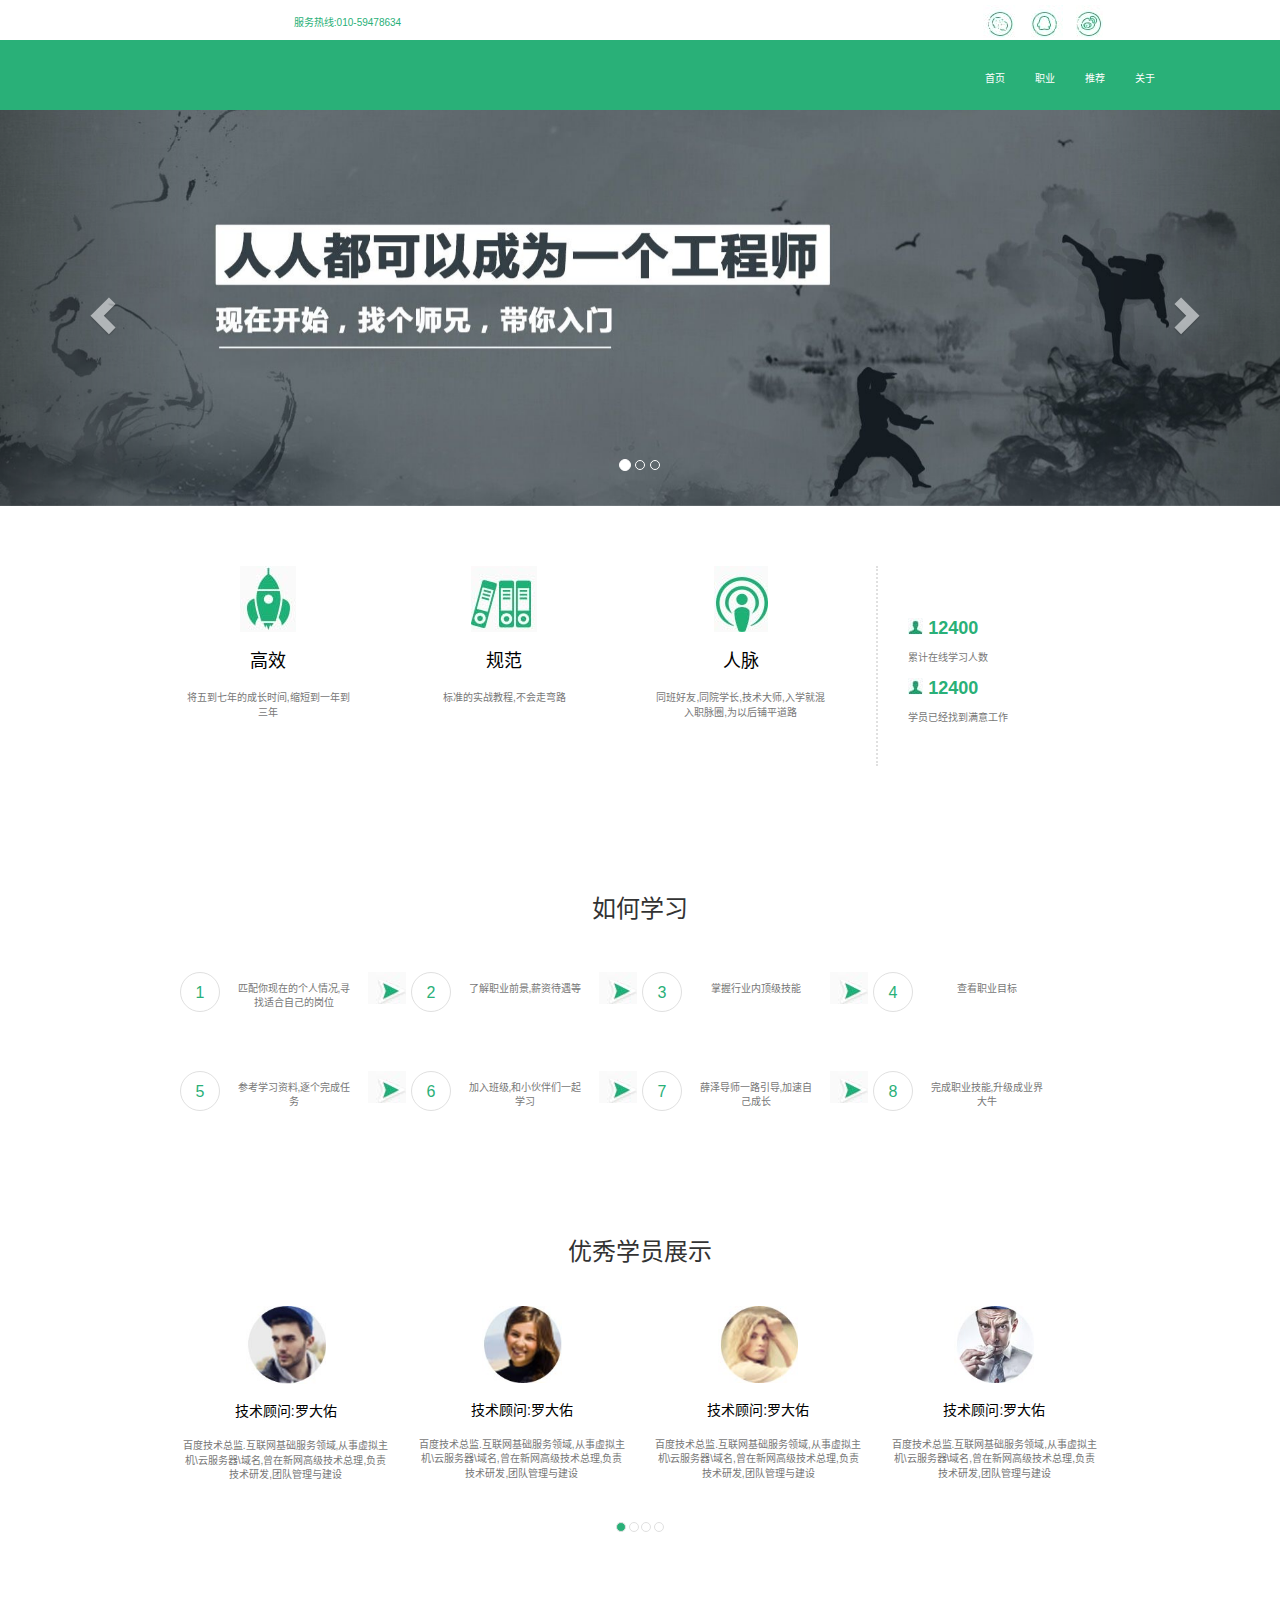
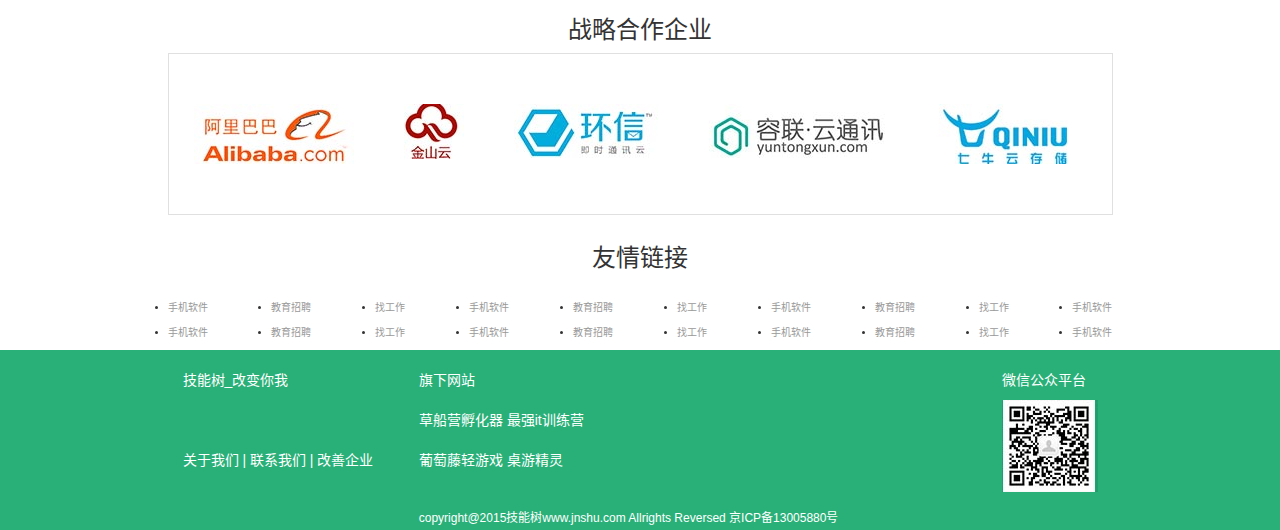
==== task8/index.html @ 66340bac "new file:   task8/bootstrap/css/bootstrap-theme.css 	new file:   task8/bootstrap/css/bootstrap-theme" ====
<!DOCTYPE html>
<html lang="zh-CN">
  <head>
    <meta charset="utf-8">
    <meta http-equiv="X-UA-Compatible" content="IE=edge">
    <meta name="viewport" content="width=device-width, initial-scale=1">
    <title>首页</title>
    <link href="bootstrap/css/bootstrap.min.css" rel="stylesheet">
    <link rel="stylesheet" href="css/index.css">
    <link rel="shortcut icon" type="image/x-icon" href="imgs/favicon.ico">
  </head>
  <body>
    <!-- 头部 -->
    <header id ="it_header">
      <!-- 上部分 -->
      <div class="top-bar hidden-sm hidden-xs text-center">
        <div class="container">
          <div class="row">
              <div class="top-bar-1 col-md-6">
                <span>服务热线:010-59478634</span>
              </div>
              <div class="top-bar-2 col-md-5">
                <a href=""><img src="imgs/it_02.jpg" alt=""></a>
                <a href=""><img src="imgs/it_04.jpg" alt=""></a>
                <a href=""><img src="imgs/it_06.jpg" alt=""></a>
              </div>
          </div>
        </div>  
      </div>
           <!-- 下部分 -->
<nav class="navbar navbar-default navbar-static-top it_navbar">
  <div class="container">
    <div class="navbar-header">
      <button type="button" class="navbar-toggle collapsed " data-toggle="collapse" data-target="#it-nav" aria-expanded="false">
        <span class="sr-only"></span>
        <span class="icon-bar"></span>
        <span class="icon-bar"></span>
        <span class="icon-bar"></span>
      </button>
    </div>

    <div class="collapse navbar-collapse" id="it-nav">
      <ul class="nav navbar-nav navbar-right">
        <li><a href="#">首页 <span class="sr-only">(current)</span></a></li>
        <li><a href="task8-3.html">职业</a></li>
        <li><a href="task8-2.html">推荐</a></li>
        <li><a href="#">关于</a></li>
      </ul>
    </div>
  </div>
</nav>
    </header>
    <!-- 头部 -->

    <!-- 轮播图 -->
    <section id ="it_carousel" class="carousel slide" data-ride="carousel">

       <!-- 指示器 -->
       <ol class="carousel-indicators">
          <li data-target="#it_carousel" data-slide-to="0" class="active"></li>
          <li data-target="#it_carousel" data-slide-to="1"></li>
          <li data-target="#it_carousel" data-slide-to="2"></li>
        </ol>

        <!-- 轮播图内容-->
        <div class="carousel-inner" role="listbox">
          <div class="item active">
            <img src="imgs/bgc1.jpg" alt="...">
          </div>
          <div class="item">
            <img src="imgs/bgc1.jpg" alt="...">
          </div>
          <div class="item">
            <img src="imgs/bgc1.jpg" alt="...">
          </div>
        </div>

        <!-- 左右控制器-->
        <a class="left carousel-control" href="#it_carousel" role="button" data-slide="prev">
          <span class="glyphicon glyphicon-chevron-left" aria-hidden="true"></span>
          <span class="sr-only">Previous</span>
        </a>
        <a class="right carousel-control" href="#it_carousel" role="button" data-slide="next">
          <span class="glyphicon glyphicon-chevron-right" aria-hidden="true"></span>
          <span class="sr-only">Next</span>
        </a>
    </section>
    <!-- 轮播图 -->

    <!-- 优势 -->
    <section id="it_advantage">
        <div class="container">
          <div class="row">
            <div class="col-md-10 col-md-offset-1 ">
                <div class="col-md-3 ad-row">
                  <a href=""><img src="imgs/it_14.jpg" alt=""></a>
                  <h4 class="title">高效</h4>
                  <p class="text-muted">将五到七年的成长时间,缩短到一年到三年</p>
                </div>
                <div class="col-md-3 ad-row">
                   <a href=""><img src="imgs/it_16.jpg" alt=""></a>
                  <h4 class="title">规范</h4>
                  <p class="text-muted">标准的实战教程,不会走弯路</p>
                </div>
                <div class="col-md-3 ad-row">
                   <a href=""><img src="imgs/it_18.jpg" alt=""></a>
                  <h4 class="title">人脉</h4>
                  <p class="text-muted">同班好友,同院学长,技术大师,入学就混入职脉圈,为以后铺平道路</p >
                </div>
                <div class="col-md-3 last">
                   <p class="num"><img src="imgs/pep.jpg" alt="">  <strong>12400</strong></p>
                   <p class="text-muted">累计在线学习人数</p>
                  <p class="num"><img src="imgs/pep.jpg" alt="">  <strong>12400</strong></p>
                  <p class="text-muted">学员已经找到满意工作</p>
                </div>
                
            </div>
          </div>
        </div>
    </section>
    <!-- 优势 -->

    <!-- 如何学习 -->
    <section id ="it_how">
      <div class="container">
        <div class="row">
          <div class="col-md-10 col-md-offset-1">
            <h3 >如何学习</h3>
            <ul class="row">
              <li class="step">1</li>
              <li class="text-muted step-con">匹配你现在的个人情况,寻找适合自己的岗位</li>
              <li><img src="imgs/it_24.jpg" alt=""></li>
              <li class="step">2</li>
              <li class="text-muted step-con">了解职业前景,薪资待遇等</li>
              <li><img src="imgs/it_24.jpg" alt=""></li>
              <li class="step">3</li>
              <li class="text-muted step-con">掌握行业内顶级技能</li> 
              <li><img src="imgs/it_24.jpg" alt=""></li>
              <li class="step">4</li>
              <li class="text-muted step-con">查看职业目标</li> 
            </ul>
            <ul class="row">
              <li class="step">5</li>
              <li class="text-muted step-con">参考学习资料,逐个完成任务</li>
              <li><img src="imgs/it_24.jpg" alt=""></li>
              <li class="step">6</li>
              <li class="text-muted step-con">加入班级,和小伙伴们一起学习</li>
              <li><img src="imgs/it_24.jpg" alt=""></li>
              <li class="step">7</li>
              <li class="text-muted step-con">薛泽导师一路引导,加速自己成长</li> 
              <li><img src="imgs/it_24.jpg" alt=""></li>
              <li class="step">8</li>
              <li class="text-muted step-con">完成职业技能,升级成业界大牛</li> 
            </ul>
          </div>
        </div>
      </div>
    </section>
    <!-- 如何学习 -->

      <!-- 优秀学员 -->
    <section id="it_smart">
      <div class="container">
        <div class="row">
          <div class="col-md-10 col-md-offset-1">
            <h3 >优秀学员展示</h3>
            <div class="col-md-3 smart">
              <img src="imgs/p4.jpg" alt="" width=80>
              <h5 class="title">技术顾问:罗大佑</h5>
              <p class="text-muted">百度技术总监.互联网基础服务领域,从事虚拟主机\云服务器\域名,曾在新网高级技术总理,负责技术研发,团队管理与建设</p>
            </div>
            <div class="col-md-3 smart">
              <img src="imgs/p1.jpg" alt="" width=80>
              <h5 class="title">技术顾问:罗大佑</h5>
              <p class="text-muted">百度技术总监.互联网基础服务领域,从事虚拟主机\云服务器\域名,曾在新网高级技术总理,负责技术研发,团队管理与建设</p>
            </div>
            <div class="col-md-3 smart">
              <img src="imgs/p2.jpg" alt="" width=80>
              <h5 class="title">技术顾问:罗大佑</h5>
              <p class="text-muted">百度技术总监.互联网基础服务领域,从事虚拟主机\云服务器\域名,曾在新网高级技术总理,负责技术研发,团队管理与建设</p>
            </div>
            <div class="col-md-3 smart">
              <img src="imgs/p3.jpg" alt="" width=80>
              <h5 class="title">技术顾问:罗大佑</h5>
              <p class="text-muted">百度技术总监.互联网基础服务领域,从事虚拟主机\云服务器\域名,曾在新网高级技术总理,负责技术研发,团队管理与建设</p>
            </div>

            <div class="row">
              <div class="col-xs-12 ">
                <div class="dot active"></div>
                <div class="dot"></div>
                <div class="dot"></div>
                <div class="dot"></div>
              </div>
            </div>

          </div>
        </div>
      </div>
    </section>
    <!-- 优秀学员 -->

      <!-- 合作企业 -->
    <section id ="it_enterprise">
      <div class="container">
        <div class="row">
          <div class="col-md-10 col-md-offset-1">
            <h3 >战略合作企业</h3>
            <ul class="clearfix">
              <li><img src="imgs/c2.jpg" alt=""></li>
              <li><img src="imgs/c3.jpg" alt=""></li>
              <li><img src="imgs/c4.jpg" alt=""></li>
              <li><img src="imgs/c5.jpg" alt=""></li>
              <li><img src="imgs/c1.jpg" alt=""></li>
            </ul>
          </div>
        </div>
      </div>

    </section>
    <!-- 合作企业 -->

      <!-- 链接 -->
    <section id ="it_link">
      <div class="container">
        <div class="row">
          <div class="col-md-10 col-md-offset-1">
            <h3 >友情链接</h3>
            <ul>
              <li><a href="#">手机软件</a></li>
              <li><a href="#">教育招聘</a></li>
              <li><a href="#">找工作</a></li>
              <li><a href="#">手机软件</a></li>
              <li><a href="#">教育招聘</a></li>
              <li><a href="#">找工作</a></li>
              <li><a href="#">手机软件</a></li>
              <li><a href="#">教育招聘</a></li>
              <li><a href="#">找工作</a></li>
              <li><a href="#">手机软件</a></li>
            </ul>
            <ul>
              <li><a href="#">手机软件</a></li>
              <li><a href="#">教育招聘</a></li>
              <li><a href="#">找工作</a></li>
              <li><a href="#">手机软件</a></li>
              <li><a href="#">教育招聘</a></li>
              <li><a href="#">找工作</a></li>
              <li><a href="#">手机软件</a></li>
              <li><a href="#">教育招聘</a></li>
              <li><a href="#">找工作</a></li>
              <li><a href="#">手机软件</a></li>
            </ul>
          </div>
        </div>
      </div>
    </section>
    <!-- 链接 -->

    <!-- 底部 -->
    <footer id="it_footer">
        <div class="container">
          <div class="row">
              <div class="col-md-10 col-md-offset-1">
                <div class="col-md-3 foot-left">
                  <div>
                    <p>技能树_改变你我</p>
                    <p>关于我们 | 联系我们 | 改善企业</p>
                  </div>  
                </div>
                <div class="col-md-6  foot-middle ">
                  <p>旗下网站</p>
                  <p>草船营孵化器  最强it训练营</p>
                  <p>葡萄藤轻游戏  桌游精灵</p>

              <div class="bottom-p">copyright@2015技能树www.jnshu.com Allrights Reversed 京ICP备13005880号</div>  
                </div>
                <div class="col-md-3 foot-right">
                  <div class="pull-right">
                       <p>微信公众平台</p>
                       <img src="imgs/wechat.jpg" alt=""></div>
                </div>
              </div>
          </div>

        </div>
     
    </footer>
    <!-- 底部 -->

    <script src="bootstrap/jquery/jquery.min.js"></script>
    <script src="bootstrap/js/bootstrap.min.js"></script>
  </body>
</html>
---- task8/css/index.css ----
body{
	font-size: 10px;
	background-color: #fff;
	font-family: Arial, "Times New Roman", "Microsoft YaHei", SimSun, SimHei;
	
}
*{
	margin: 0;
	padding:0;
	list-style: none;
	text-decoration: none;
}

/**************头部***************/
#it_header{

}
#it_header .top-bar{
	color:#29b078;
	height: 35px;
	padding-top: 5px;
	line-height: 35px;
	position: relative;
}
#it_header .top-bar a{
	margin-right: 10px;
}
#it_header .top-bar .top-bar-2{
	text-align: right;
}
.it_navbar{
	top:5px;
	background-color: #29b078;
	padding-right:25%;
	height: 70px;
	margin-bottom: 0;
	border: none;
}
.it_navbar .navbar-header .navbar-toggle{
	margin-right: -30%;
	margin-top: 18px;
}
#it_header  #it-nav  li a{
	color: #fff;
	height: 60px;
	line-height: 30px;
}
#it_header  #it-nav  .navbar-nav  li.active a,
#it_header  #it-nav .navbar-nav  li a:hover{
	background-color:transparent;
	border-bottom:2px solid #fff;
}
/**************头部***************/

/**************轮播图***************/
#it_carousel {
	position: relative;
}
#it_carousel .carousel-inner img{
	display: inline-block;
}
#it_carousel .glyphicon{
	font-size: 40px;
}
/**************轮播图***************/

/*************优势***************/
#it_advantage{
	margin-top: 60px;

} 

#it_advantage .ad-row{
	text-align: center;
	padding-right: 50px;
}
 .title{
	color: #000;
	margin: 20px 0;
}
#it_advantage  .num{
	color:#29b078;
	font-size: 18px;
}
#it_advantage .last{
	height: 200px;
	border-left:2px dotted #e0e0e0;
	padding:50px 0 0 30px;

}

/*************优势***************/

/*************如何学习***************/
#it_how{
	margin-top:60px;
	text-align: center;
}
#it_how .step{
	width: 40px;
	height: 40px;
	border-radius: 20px;
	background-color: #fff;
	border: 1px solid #e0e0e0;
	font-size: 16px;
	color: #29b078;
	line-height: 40px;
	text-align: center;
}
#it_how .row{
	margin:50px 0;
}
#it_how .row li{
	float: left;
	margin-right: 5px;
}
#it_how .row .step-con{
	padding:10px;
	width:15%;

}
/*************如何学习***************/

/*************优秀学员展示***************/
#it_smart {
	text-align: center;
}
#it_smart .smart{
	margin: 30px 0;
}
#it_smart .dot{
	display: inline-block;
	width: 10px;
	height: 10px;
	background: #fff;
	border-radius: 50%;
	border: 1px solid #e0e0e0;
}
#it_smart .dot:hover,#it_smart .active{
	background-color: #29b078;
}

/*************优秀学员展示***************/

/*************合作企业***************/
#it_enterprise{
	margin-top: 60px;
	text-align: center;
}
/*.clear::after{
	content: "";
	display: block;
	clear:both;
}*/
#it_enterprise ul{
	border: 1px solid #e0e0e0;
}
#it_enterprise li{
	float:left;
	margin:50px 25px;
}

/*************合作企业***************/

/*************友情链接***************/
#it_link {
	text-align: center;
}
#it_link  h3 {
	margin-bottom: 30px;
}
#it_link ul{
	display: flex;
	justify-content:space-between;
}
#it_link li{
	list-style: disc;
}
#it_link li a{
		color:#999;
}

/*************友情链接***************/

/*************底部***************/
#it_footer{
	width:100%;
	height: 180px;
	background-color: #29b078;
}
#it_footer .foot-left,.foot-middle,.foot-right{
	padding-top:20px;
}
#it_footer .foot-left p{
	padding-bottom:50px;
}
#it_footer .foot-middle p{
	padding-bottom:10px;
}
#it_footer p{
	color: #fff;
	font-size: 14px;
}
#it_footer .bottom-p{
	font-size: 12px;
	color: #fff;
	padding-top:20px;
}
/*************底部***************/
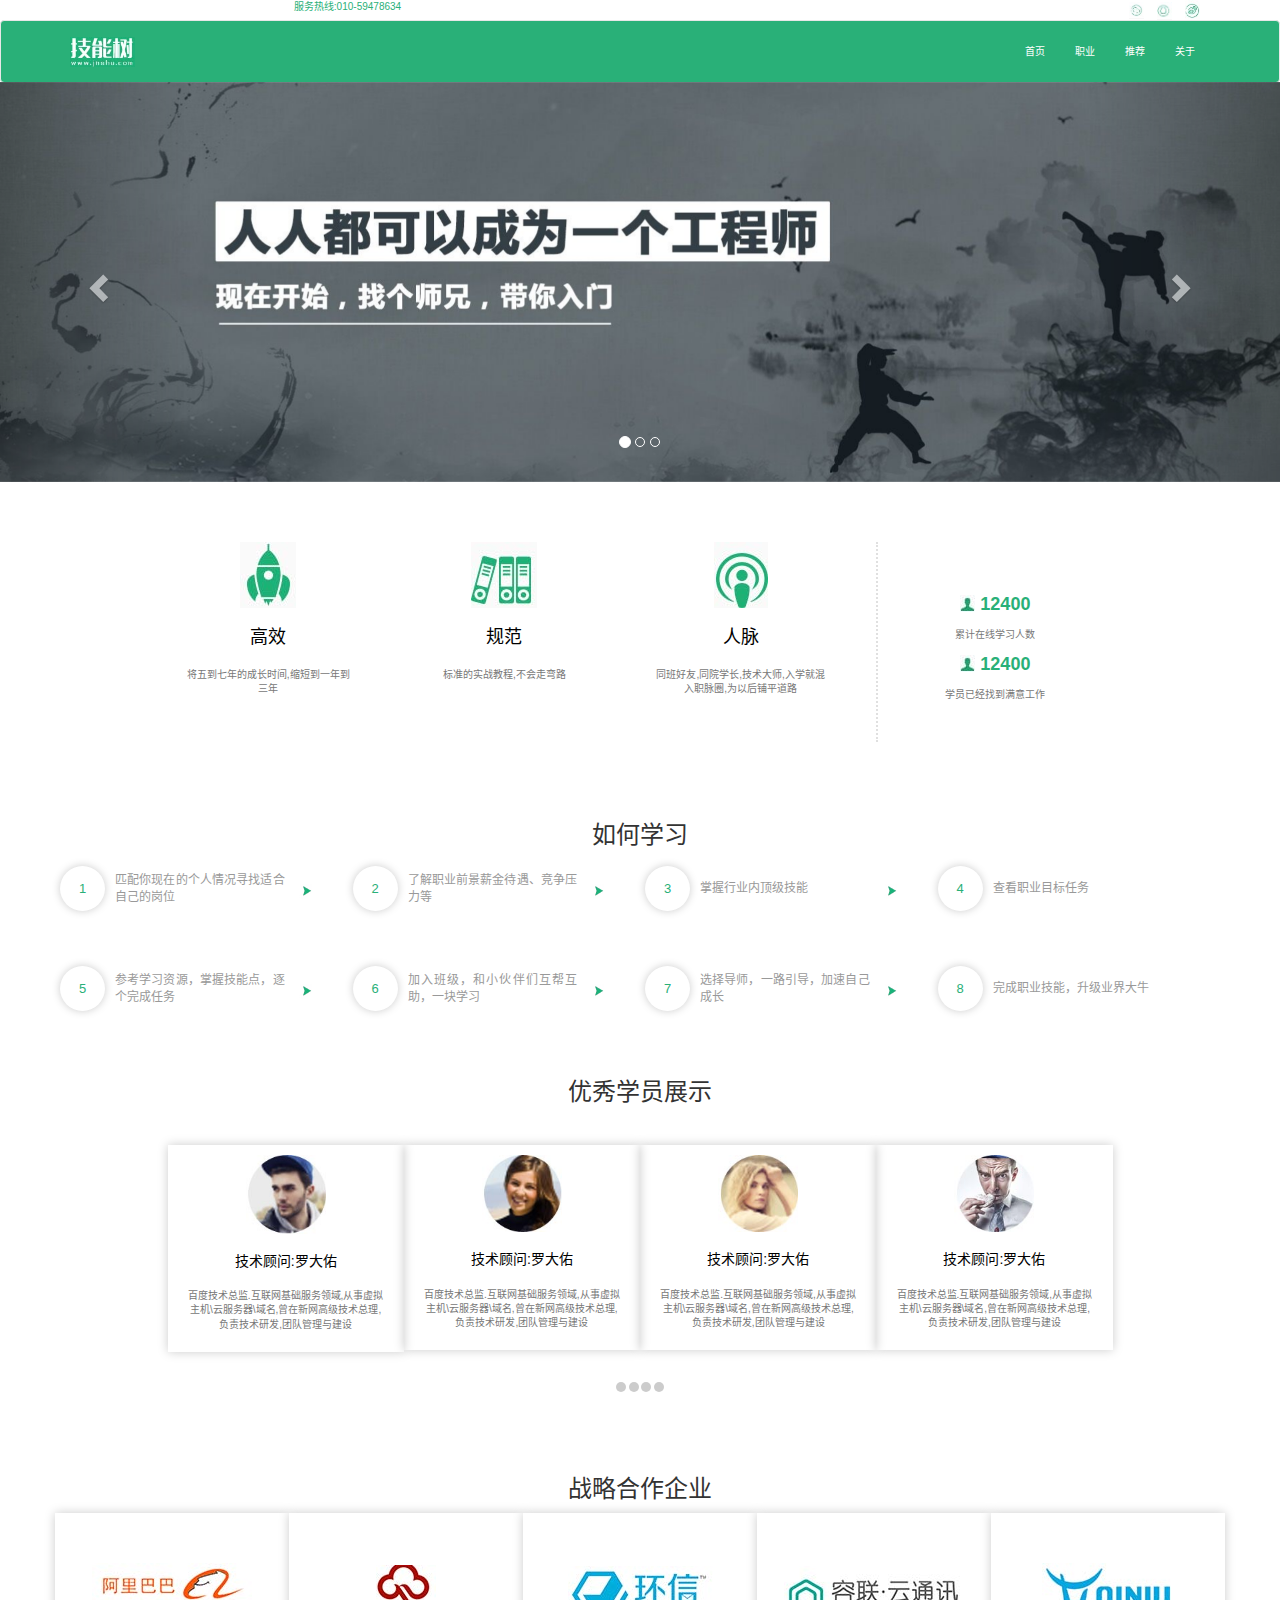
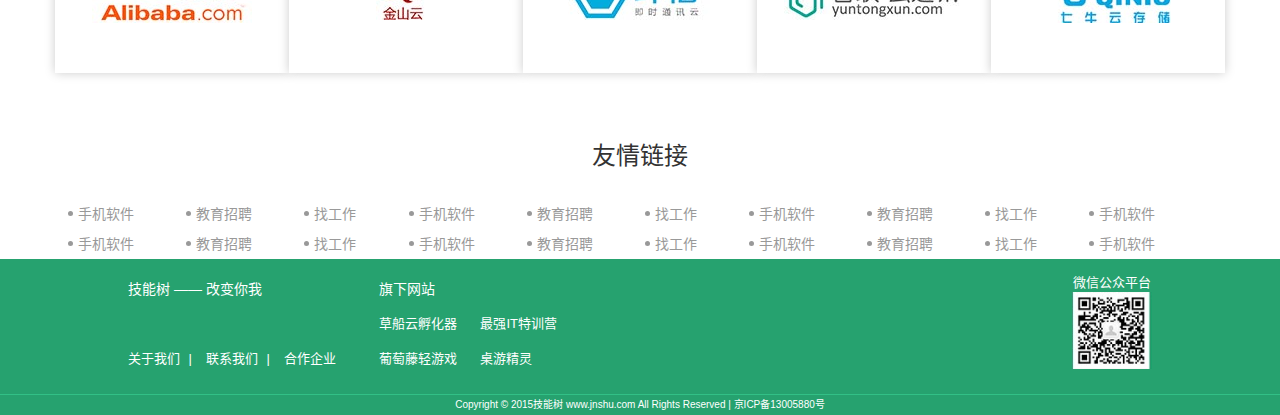
==== commit ca8009fe: "modified:   task8/css/index.css 	modified:   task8/css/task8-2.css 	modified:   task8/css/task8-3.cs" ====
--- a/task8/index.html
+++ b/task8/index.html
@@ -1,293 +1,315 @@
 <!DOCTYPE html>
 <html lang="zh-CN">
-  <head>
-    <meta charset="utf-8">
-    <meta http-equiv="X-UA-Compatible" content="IE=edge">
-    <meta name="viewport" content="width=device-width, initial-scale=1">
-    <title>首页</title>
-    <link href="bootstrap/css/bootstrap.min.css" rel="stylesheet">
-    <link rel="stylesheet" href="css/index.css">
-    <link rel="shortcut icon" type="image/x-icon" href="imgs/favicon.ico">
-  </head>
-  <body>
-    <!-- 头部 -->
-    <header id ="it_header">
-      <!-- 上部分 -->
-      <div class="top-bar hidden-sm hidden-xs text-center">
-        <div class="container">
-          <div class="row">
-              <div class="top-bar-1 col-md-6">
-                <span>服务热线:010-59478634</span>
-              </div>
-              <div class="top-bar-2 col-md-5">
-                <a href=""><img src="imgs/it_02.jpg" alt=""></a>
-                <a href=""><img src="imgs/it_04.jpg" alt=""></a>
-                <a href=""><img src="imgs/it_06.jpg" alt=""></a>
-              </div>
-          </div>
-        </div>  
-      </div>
-           <!-- 下部分 -->
-<nav class="navbar navbar-default navbar-static-top it_navbar">
-  <div class="container">
-    <div class="navbar-header">
-      <button type="button" class="navbar-toggle collapsed " data-toggle="collapse" data-target="#it-nav" aria-expanded="false">
-        <span class="sr-only"></span>
-        <span class="icon-bar"></span>
-        <span class="icon-bar"></span>
-        <span class="icon-bar"></span>
-      </button>
-    </div>
-
-    <div class="collapse navbar-collapse" id="it-nav">
-      <ul class="nav navbar-nav navbar-right">
-        <li><a href="#">首页 <span class="sr-only">(current)</span></a></li>
-        <li><a href="task8-3.html">职业</a></li>
-        <li><a href="task8-2.html">推荐</a></li>
-        <li><a href="#">关于</a></li>
-      </ul>
-    </div>
-  </div>
-</nav>
-    </header>
-    <!-- 头部 -->
-
-    <!-- 轮播图 -->
-    <section id ="it_carousel" class="carousel slide" data-ride="carousel">
-
-       <!-- 指示器 -->
-       <ol class="carousel-indicators">
-          <li data-target="#it_carousel" data-slide-to="0" class="active"></li>
-          <li data-target="#it_carousel" data-slide-to="1"></li>
-          <li data-target="#it_carousel" data-slide-to="2"></li>
-        </ol>
-
-        <!-- 轮播图内容-->
-        <div class="carousel-inner" role="listbox">
-          <div class="item active">
-            <img src="imgs/bgc1.jpg" alt="...">
-          </div>
-          <div class="item">
-            <img src="imgs/bgc1.jpg" alt="...">
-          </div>
-          <div class="item">
-            <img src="imgs/bgc1.jpg" alt="...">
-          </div>
-        </div>
-
-        <!-- 左右控制器-->
-        <a class="left carousel-control" href="#it_carousel" role="button" data-slide="prev">
-          <span class="glyphicon glyphicon-chevron-left" aria-hidden="true"></span>
-          <span class="sr-only">Previous</span>
-        </a>
-        <a class="right carousel-control" href="#it_carousel" role="button" data-slide="next">
-          <span class="glyphicon glyphicon-chevron-right" aria-hidden="true"></span>
-          <span class="sr-only">Next</span>
-        </a>
-    </section>
-    <!-- 轮播图 -->
-
-    <!-- 优势 -->
-    <section id="it_advantage">
-        <div class="container">
-          <div class="row">
-            <div class="col-md-10 col-md-offset-1 ">
-                <div class="col-md-3 ad-row">
-                  <a href=""><img src="imgs/it_14.jpg" alt=""></a>
-                  <h4 class="title">高效</h4>
-                  <p class="text-muted">将五到七年的成长时间,缩短到一年到三年</p>
-                </div>
-                <div class="col-md-3 ad-row">
-                   <a href=""><img src="imgs/it_16.jpg" alt=""></a>
-                  <h4 class="title">规范</h4>
-                  <p class="text-muted">标准的实战教程,不会走弯路</p>
-                </div>
-                <div class="col-md-3 ad-row">
-                   <a href=""><img src="imgs/it_18.jpg" alt=""></a>
-                  <h4 class="title">人脉</h4>
-                  <p class="text-muted">同班好友,同院学长,技术大师,入学就混入职脉圈,为以后铺平道路</p >
-                </div>
-                <div class="col-md-3 last">
-                   <p class="num"><img src="imgs/pep.jpg" alt="">  <strong>12400</strong></p>
-                   <p class="text-muted">累计在线学习人数</p>
-                  <p class="num"><img src="imgs/pep.jpg" alt="">  <strong>12400</strong></p>
-                  <p class="text-muted">学员已经找到满意工作</p>
-                </div>
-                
-            </div>
-          </div>
-        </div>
-    </section>
-    <!-- 优势 -->
-
-    <!-- 如何学习 -->
-    <section id ="it_how">
+<head>
+  <meta charset="utf-8">
+  <meta http-equiv="X-UA-Compatible" content="IE=edge">
+  <meta name="viewport" content="width=device-width, initial-scale=1">
+  <title>首页</title>
+  <link href="bootstrap/css/bootstrap.min.css" rel="stylesheet">
+  <link rel="stylesheet" href="css/index.css">
+  <link rel="shortcut icon" type="image/x-icon" href="imgs/favicon.ico">
+</head>
+<body>
+  <!-- 头部 -->
+  <header id ="it_header">
+    <!-- 上部分 -->
+    <div class="top-bar hidden-xs text-center">
       <div class="container">
         <div class="row">
-          <div class="col-md-10 col-md-offset-1">
-            <h3 >如何学习</h3>
-            <ul class="row">
-              <li class="step">1</li>
-              <li class="text-muted step-con">匹配你现在的个人情况,寻找适合自己的岗位</li>
-              <li><img src="imgs/it_24.jpg" alt=""></li>
-              <li class="step">2</li>
-              <li class="text-muted step-con">了解职业前景,薪资待遇等</li>
-              <li><img src="imgs/it_24.jpg" alt=""></li>
-              <li class="step">3</li>
-              <li class="text-muted step-con">掌握行业内顶级技能</li> 
-              <li><img src="imgs/it_24.jpg" alt=""></li>
-              <li class="step">4</li>
-              <li class="text-muted step-con">查看职业目标</li> 
-            </ul>
-            <ul class="row">
-              <li class="step">5</li>
-              <li class="text-muted step-con">参考学习资料,逐个完成任务</li>
-              <li><img src="imgs/it_24.jpg" alt=""></li>
-              <li class="step">6</li>
-              <li class="text-muted step-con">加入班级,和小伙伴们一起学习</li>
-              <li><img src="imgs/it_24.jpg" alt=""></li>
-              <li class="step">7</li>
-              <li class="text-muted step-con">薛泽导师一路引导,加速自己成长</li> 
-              <li><img src="imgs/it_24.jpg" alt=""></li>
-              <li class="step">8</li>
-              <li class="text-muted step-con">完成职业技能,升级成业界大牛</li> 
-            </ul>
+          <div class="top-bar-1 col-xs-6">
+            <span>服务热线:010-59478634</span>
           </div>
-        </div>
-      </div>
-    </section>
-    <!-- 如何学习 -->
-
-      <!-- 优秀学员 -->
-    <section id="it_smart">
+          <div class="top-bar-2 col-xs-6">
+            <a href=""><img src="imgs/it_02.jpg" alt="" width="15"></a>
+            <a href=""><img src="imgs/it_04.jpg" alt="" width="15"></a>
+            <a href=""><img src="imgs/it_06.jpg" alt="" width="15"></a>
+          </div>
+        </div>
+      </div>  
+    </div>
+    <!-- 下部分 -->
+    <nav id="bottom-nav" class="navbar navbar-default nav-box">
       <div class="container">
+        <div class="navbar-header">
+          <button type="button" class="navbar-toggle collapsed" data-toggle="collapse" data-target="#it-nav" aria-expanded="false">
+            <span class="sr-only">Toggle navigation</span>
+            <span class="icon-bar"></span>
+            <span class="icon-bar"></span>
+            <span class="icon-bar"></span>
+          </button>
+          <a class="navbar-brand" href="#"><img src="imgs/logo.jpg" alt="" width="65"></a>
+        </div>
+        <div class="collapse navbar-collapse" id="it-nav">
+          <ul class="nav navbar-nav navbar-right">
+            <li><a href="index.html">首页</a></li>
+            <li><a href="task8-3.html">职业</a></li>
+            <li><a href="task8-2.html">推荐</a></li>
+            <li><a href="#">关于</a></li>
+          </ul>
+        </div>
+      </div>
+    </nav>
+  </header>
+  <!-- 头部 -->
+
+  <!-- 轮播图 -->
+  <section id ="it_carousel" class="carousel slide" data-ride="carousel">
+
+   <!-- 指示器 -->
+   <ol class="carousel-indicators">
+    <li data-target="#it_carousel" data-slide-to="0" class="active"></li>
+    <li data-target="#it_carousel" data-slide-to="1"></li>
+    <li data-target="#it_carousel" data-slide-to="2"></li>
+  </ol>
+
+  <!-- 轮播图内容-->
+  <div class="carousel-inner" role="listbox">
+    <div class="item active">
+      <img src="imgs/bgc1.jpg" alt="...">
+    </div>
+    <div class="item">
+      <img src="imgs/bgc1.jpg" alt="...">
+    </div>
+    <div class="item">
+      <img src="imgs/bgc1.jpg" alt="...">
+    </div>
+  </div>
+
+  <!-- 左右控制器-->
+  <a class="left carousel-control" href="#it_carousel" role="button" data-slide="prev">
+    <span class="glyphicon glyphicon-chevron-left" aria-hidden="true"></span>
+    <span class="sr-only">Previous</span>
+  </a>
+  <a class="right carousel-control" href="#it_carousel" role="button" data-slide="next">
+    <span class="glyphicon glyphicon-chevron-right" aria-hidden="true"></span>
+    <span class="sr-only">Next</span>
+  </a>
+</section>
+<!-- 轮播图 -->
+
+<!-- 优势 -->
+<section id="it_advantage">
+  <div class="container">
+    <div class="row">
+      <div class="col-sm-10 col-sm-offset-1 ">
+        <div class="col-sm-3 ad-row">
+          <a href=""><img src="imgs/it_14.jpg" alt=""></a>
+          <h4 class="title">高效</h4>
+          <p class="text-muted">将五到七年的成长时间,缩短到一年到三年</p>
+        </div>
+        <div class="col-sm-3 ad-row">
+         <a href=""><img src="imgs/it_16.jpg" alt=""></a>
+         <h4 class="title">规范</h4>
+         <p class="text-muted">标准的实战教程,不会走弯路</p>
+       </div>
+       <div class="col-sm-3 ad-row">
+         <a href=""><img src="imgs/it_18.jpg" alt=""></a>
+         <h4 class="title">人脉</h4>
+         <p class="text-muted">同班好友,同院学长,技术大师,入学就混入职脉圈,为以后铺平道路</p >
+         </div>
+         <div class="col-sm-3 last">
+           <p class="num"><img src="imgs/pep.jpg" alt="">  <strong>12400</strong></p>
+           <p class="text-muted">累计在线学习人数</p>
+           <p class="num"><img src="imgs/pep.jpg" alt="">  <strong>12400</strong></p>
+           <p class="text-muted">学员已经找到满意工作</p>
+         </div>
+
+       </div>
+     </div>
+   </div>
+ </section>
+ <!-- 优势 -->
+
+ <!-- 如何学习 -->
+   <section id ="it_how">
+    <div class="container">
+      <h3 >如何学习</h3>
+      <div class="row">
+        <div class=" col-sm-3 col-flex">
+          <div class="circle">1</div>
+          <span class="word-grey">匹配你现在的个人情况寻找适合自己的岗位</span>
+          <div class="icon-arrow"></div>
+        </div>
+        <div class=" col-sm-3 col-flex">
+          <div class="circle">2</div>
+          <span class="word-grey">了解职业前景薪金待遇、竞争压力等</span>
+          <div class="icon-arrow"></div>
+        </div>
+        <div class=" col-sm-3 col-flex">
+          <div class="circle">3</div>
+          <span class="word-grey">掌握行业内顶级技能</span>
+          <div class="icon-arrow"></div>
+        </div>
+        <div class=" col-sm-3 col-flex">
+          <div class="circle">4</div>
+          <span class="word-grey">查看职业目标任务</span>
+        </div>
+      </div>
+      <div class="row">
+        <div class=" col-sm-3 col-flex">
+          <div class="circle">5</div>
+          <span class="word-grey">参考学习资源，掌握技能点，逐个完成任务</span>
+          <div class="icon-arrow"></div>
+        </div>
+        <div class=" col-sm-3 col-flex">
+          <div class="circle">6</div>
+          <span class="word-grey">加入班级，和小伙伴们互帮互助，一块学习</span>
+          <div class="icon-arrow"></div>
+        </div>
+        <div class=" col-sm-3 col-flex">
+          <div class="circle">7</div>
+          <span class="word-grey">选择导师，一路引导，加速自己成长</span>
+          <div class="icon-arrow"></div>
+        </div>
+        <div class=" col-sm-3 col-flex">
+          <div class="circle">8</div>
+          <span class="word-grey">完成职业技能，升级业界大牛</span>
+        </div>
+      </div>
+    </div>
+  </section>
+<!-- 如何学习 -->
+
+<!-- 优秀学员 -->
+<section id="it_smart">
+  <div class="container">
+    <div class="row">
+      <div class="col-md-10 col-md-offset-1">
+        <h3 >优秀学员展示</h3>
+        <div class="col-sm-3 smart">
+          <img src="imgs/p4.jpg" alt="" width=80>
+          <h5 class="title">技术顾问:罗大佑</h5>
+          <p class="text-muted">百度技术总监.互联网基础服务领域,从事虚拟主机\云服务器\域名,曾在新网高级技术总理,负责技术研发,团队管理与建设</p>
+        </div>
+        <div class="col-sm-3 smart">
+          <img src="imgs/p1.jpg" alt="" width=80>
+          <h5 class="title">技术顾问:罗大佑</h5>
+          <p class="text-muted">百度技术总监.互联网基础服务领域,从事虚拟主机\云服务器\域名,曾在新网高级技术总理,负责技术研发,团队管理与建设</p>
+        </div>
+        <div class="col-sm-3 smart">
+          <img src="imgs/p2.jpg" alt="" width=80>
+          <h5 class="title">技术顾问:罗大佑</h5>
+          <p class="text-muted">百度技术总监.互联网基础服务领域,从事虚拟主机\云服务器\域名,曾在新网高级技术总理,负责技术研发,团队管理与建设</p>
+        </div>
+        <div class="col-sm-3 smart">
+          <img src="imgs/p3.jpg" alt="" width=80>
+          <h5 class="title">技术顾问:罗大佑</h5>
+          <p class="text-muted">百度技术总监.互联网基础服务领域,从事虚拟主机\云服务器\域名,曾在新网高级技术总理,负责技术研发,团队管理与建设</p>
+        </div>
+
         <div class="row">
-          <div class="col-md-10 col-md-offset-1">
-            <h3 >优秀学员展示</h3>
-            <div class="col-md-3 smart">
-              <img src="imgs/p4.jpg" alt="" width=80>
-              <h5 class="title">技术顾问:罗大佑</h5>
-              <p class="text-muted">百度技术总监.互联网基础服务领域,从事虚拟主机\云服务器\域名,曾在新网高级技术总理,负责技术研发,团队管理与建设</p>
-            </div>
-            <div class="col-md-3 smart">
-              <img src="imgs/p1.jpg" alt="" width=80>
-              <h5 class="title">技术顾问:罗大佑</h5>
-              <p class="text-muted">百度技术总监.互联网基础服务领域,从事虚拟主机\云服务器\域名,曾在新网高级技术总理,负责技术研发,团队管理与建设</p>
-            </div>
-            <div class="col-md-3 smart">
-              <img src="imgs/p2.jpg" alt="" width=80>
-              <h5 class="title">技术顾问:罗大佑</h5>
-              <p class="text-muted">百度技术总监.互联网基础服务领域,从事虚拟主机\云服务器\域名,曾在新网高级技术总理,负责技术研发,团队管理与建设</p>
-            </div>
-            <div class="col-md-3 smart">
-              <img src="imgs/p3.jpg" alt="" width=80>
-              <h5 class="title">技术顾问:罗大佑</h5>
-              <p class="text-muted">百度技术总监.互联网基础服务领域,从事虚拟主机\云服务器\域名,曾在新网高级技术总理,负责技术研发,团队管理与建设</p>
-            </div>
-
-            <div class="row">
-              <div class="col-xs-12 ">
-                <div class="dot active"></div>
-                <div class="dot"></div>
-                <div class="dot"></div>
-                <div class="dot"></div>
-              </div>
-            </div>
-
+          <div class="col-xs-12 ">
+            <div class="dot"></div>
+            <div class="dot"></div>
+            <div class="dot"></div>
+            <div class="dot"></div>
           </div>
         </div>
-      </div>
-    </section>
-    <!-- 优秀学员 -->
-
-      <!-- 合作企业 -->
-    <section id ="it_enterprise">
-      <div class="container">
-        <div class="row">
-          <div class="col-md-10 col-md-offset-1">
-            <h3 >战略合作企业</h3>
-            <ul class="clearfix">
-              <li><img src="imgs/c2.jpg" alt=""></li>
-              <li><img src="imgs/c3.jpg" alt=""></li>
-              <li><img src="imgs/c4.jpg" alt=""></li>
-              <li><img src="imgs/c5.jpg" alt=""></li>
-              <li><img src="imgs/c1.jpg" alt=""></li>
-            </ul>
-          </div>
-        </div>
-      </div>
-
-    </section>
-    <!-- 合作企业 -->
-
-      <!-- 链接 -->
-    <section id ="it_link">
-      <div class="container">
-        <div class="row">
-          <div class="col-md-10 col-md-offset-1">
-            <h3 >友情链接</h3>
-            <ul>
-              <li><a href="#">手机软件</a></li>
-              <li><a href="#">教育招聘</a></li>
-              <li><a href="#">找工作</a></li>
-              <li><a href="#">手机软件</a></li>
-              <li><a href="#">教育招聘</a></li>
-              <li><a href="#">找工作</a></li>
-              <li><a href="#">手机软件</a></li>
-              <li><a href="#">教育招聘</a></li>
-              <li><a href="#">找工作</a></li>
-              <li><a href="#">手机软件</a></li>
-            </ul>
-            <ul>
-              <li><a href="#">手机软件</a></li>
-              <li><a href="#">教育招聘</a></li>
-              <li><a href="#">找工作</a></li>
-              <li><a href="#">手机软件</a></li>
-              <li><a href="#">教育招聘</a></li>
-              <li><a href="#">找工作</a></li>
-              <li><a href="#">手机软件</a></li>
-              <li><a href="#">教育招聘</a></li>
-              <li><a href="#">找工作</a></li>
-              <li><a href="#">手机软件</a></li>
-            </ul>
-          </div>
-        </div>
-      </div>
-    </section>
-    <!-- 链接 -->
-
-    <!-- 底部 -->
-    <footer id="it_footer">
-        <div class="container">
-          <div class="row">
-              <div class="col-md-10 col-md-offset-1">
-                <div class="col-md-3 foot-left">
-                  <div>
-                    <p>技能树_改变你我</p>
-                    <p>关于我们 | 联系我们 | 改善企业</p>
-                  </div>  
-                </div>
-                <div class="col-md-6  foot-middle ">
-                  <p>旗下网站</p>
-                  <p>草船营孵化器  最强it训练营</p>
-                  <p>葡萄藤轻游戏  桌游精灵</p>
-
-              <div class="bottom-p">copyright@2015技能树www.jnshu.com Allrights Reversed 京ICP备13005880号</div>  
-                </div>
-                <div class="col-md-3 foot-right">
-                  <div class="pull-right">
-                       <p>微信公众平台</p>
-                       <img src="imgs/wechat.jpg" alt=""></div>
-                </div>
-              </div>
-          </div>
-
-        </div>
-     
-    </footer>
-    <!-- 底部 -->
-
-    <script src="bootstrap/jquery/jquery.min.js"></script>
-    <script src="bootstrap/js/bootstrap.min.js"></script>
-  </body>
+
+      </div>
+    </div>
+  </div>
+</section>
+<!-- 优秀学员 -->
+
+<!-- 合作企业 -->
+<section id ="it_enterprise">
+  <div class="container">
+    <div class="row">
+        <h3 >战略合作企业</h3>
+        <div class="clearfix">
+          <div class="company-box"><img src="imgs/c2.jpg" alt=""></div>
+          <div class="company-box"><img src="imgs/c3.jpg" alt=""></div>
+          <div class="company-box"><img src="imgs/c4.jpg" alt=""></div>
+          <div class="company-box"><img src="imgs/c5.jpg" alt=""></div>
+          <div class="company-box"><img src="imgs/c1.jpg" alt=""></div>
+        </div>
+    </div>
+  </div>
+
+</section>
+<!-- 合作企业 -->
+
+<!-- 链接 -->
+<section id ="it_link">
+  <div class="container">
+    <div class="row">
+        <h3 >友情链接</h3>
+        <ul>
+          <li><a href="#">手机软件</a></li>
+          <li><a href="#">教育招聘</a></li>
+          <li><a href="#">找工作</a></li>
+          <li><a href="#">手机软件</a></li>
+          <li><a href="#">教育招聘</a></li>
+          <li><a href="#">找工作</a></li>
+          <li><a href="#">手机软件</a></li>
+          <li><a href="#">教育招聘</a></li>
+          <li><a href="#">找工作</a></li>
+          <li><a href="#">手机软件</a></li>
+        </ul>
+        <ul>
+          <li><a href="#">手机软件</a></li>
+          <li><a href="#">教育招聘</a></li>
+          <li><a href="#">找工作</a></li>
+          <li><a href="#">手机软件</a></li>
+          <li><a href="#">教育招聘</a></li>
+          <li><a href="#">找工作</a></li>
+          <li><a href="#">手机软件</a></li>
+          <li><a href="#">教育招聘</a></li>
+          <li><a href="#">找工作</a></li>
+          <li><a href="#">手机软件</a></li>
+        </ul>
+      </div>
+  </div>
+</section>
+<!-- 链接 -->
+
+<!-- 底部 -->
+<footer>
+    <div class="foot-main">
+      <div class="main-top">
+        <span class="word-title">技能树 —— 改变你我</span>
+          <br>
+        <a href="">
+          <span class="word-link">关于我们 |</span>
+        </a>
+        <a href="">
+          <span class="word-link">联系我们 |</span>
+        </a>
+        <a href="">
+          <span class="word-link">合作企业</span>
+        </a>
+      </div>
+      <div class="main-bottom">
+        <span class="word-title">旗下网站</span>
+        <br>
+        <a href="">
+          <span class="word-website">草船云孵化器</span>
+        </a>
+        <a href="">
+          <span class="word-website">最强IT特训营</span>
+        </a>
+        <br>
+        <a href="">
+          <span class="word-website">葡萄藤轻游戏</span>
+        </a>
+        <a href="">
+          <span class="word-website">桌游精灵</span>
+        </a>
+      </div>
+      <div class="code-box">
+        <span>微信公众平台</span>
+        <div class="qr-code"></div>
+      </div>
+    </div>
+    <div class="foot-bottom">
+      <span>Copyright © 2015技能树 www.jnshu.com</span>
+      <span>All Rights Reserved | 京ICP备13005880号</span>
+    </div>
+  </footer>
+ <!-- 底部 -->
+
+ <script src="bootstrap/jquery/jquery.min.js"></script>
+ <script src="bootstrap/js/bootstrap.min.js"></script>
+</body>
 </html>--- a/task8/css/index.css
+++ b/task8/css/index.css
@@ -12,15 +12,9 @@
 }
 
 /**************头部***************/
-#it_header{
-
-}
 #it_header .top-bar{
 	color:#29b078;
-	height: 35px;
-	padding-top: 5px;
-	line-height: 35px;
-	position: relative;
+	height: 10px;
 }
 #it_header .top-bar a{
 	margin-right: 10px;
@@ -28,25 +22,20 @@
 #it_header .top-bar .top-bar-2{
 	text-align: right;
 }
-.it_navbar{
-	top:5px;
+
+#bottom-nav{
+	margin-top: 10px;
 	background-color: #29b078;
-	padding-right:25%;
-	height: 70px;
-	margin-bottom: 0;
-	border: none;
-}
-.it_navbar .navbar-header .navbar-toggle{
-	margin-right: -30%;
-	margin-top: 18px;
-}
-#it_header  #it-nav  li a{
+	margin-bottom:-1px;
+}
+#it-nav  li a{
 	color: #fff;
 	height: 60px;
 	line-height: 30px;
 }
-#it_header  #it-nav  .navbar-nav  li.active a,
-#it_header  #it-nav .navbar-nav  li a:hover{
+
+#it-nav  .navbar-nav  li.active a,
+#it-nav .navbar-nav  li a:hover{
 	background-color:transparent;
 	border-bottom:2px solid #fff;
 }
@@ -60,21 +49,25 @@
 	display: inline-block;
 }
 #it_carousel .glyphicon{
-	font-size: 40px;
-}
+	font-size: 30px;
+}                                                                
 /**************轮播图***************/
 
 /*************优势***************/
+@media screen and (min-width: 768px) {
+	#it_advantage .last {
+		border-left:2px dotted #e0e0e0;
+	}
+}
 #it_advantage{
 	margin-top: 60px;
-
 } 
 
 #it_advantage .ad-row{
 	text-align: center;
 	padding-right: 50px;
 }
- .title{
+.title{
 	color: #000;
 	margin: 20px 0;
 }
@@ -83,10 +76,9 @@
 	font-size: 18px;
 }
 #it_advantage .last{
+	text-align: center;
 	height: 200px;
-	border-left:2px dotted #e0e0e0;
-	padding:50px 0 0 30px;
-
+	padding-top:50px;
 }
 
 /*************优势***************/
@@ -96,28 +88,40 @@
 	margin-top:60px;
 	text-align: center;
 }
-#it_how .step{
-	width: 40px;
-	height: 40px;
-	border-radius: 20px;
+.col-flex {
+	margin-bottom: 40px;
+	padding: 5px;
+	display: flex;
+	flex-direction: row;
+	align-items: center;
+	height: 60px;
+}
+.circle {
+	width: 45px;
+	height: 45px;
+	line-height: 45px;
+	text-align: center;
+	color: #29b078;
+	font-size: 13px;
 	background-color: #fff;
-	border: 1px solid #e0e0e0;
-	font-size: 16px;
-	color: #29b078;
-	line-height: 40px;
-	text-align: center;
-}
-#it_how .row{
-	margin:50px 0;
-}
-#it_how .row li{
-	float: left;
-	margin-right: 5px;
-}
-#it_how .row .step-con{
-	padding:10px;
-	width:15%;
-
+	border-radius: 50%;
+	box-shadow: 0 0 8px #ccc;
+}
+.word-grey {
+	margin-left: 10px;
+	display: block;
+	width: 60%;
+	font-size: 12px;
+	text-align: justify;
+	color: #999;
+}
+.icon-arrow {
+	margin-left: 10px;
+	width: 20px;
+	height: 20px;
+	background-image: url(../imgs/tangle.jpg);
+	background-repeat: no-repeat;
+	background-size: 100% 100%;
 }
 /*************如何学习***************/
 
@@ -127,16 +131,17 @@
 }
 #it_smart .smart{
 	margin: 30px 0;
+	padding: 10px 20px;
+	box-shadow: 0 0 10px #ccc;
 }
 #it_smart .dot{
 	display: inline-block;
 	width: 10px;
 	height: 10px;
-	background: #fff;
+	background: #ccc;
 	border-radius: 50%;
-	border: 1px solid #e0e0e0;
-}
-#it_smart .dot:hover,#it_smart .active{
+}
+#it_smart .dot:hover{
 	background-color: #29b078;
 }
 
@@ -147,17 +152,29 @@
 	margin-top: 60px;
 	text-align: center;
 }
-/*.clear::after{
-	content: "";
-	display: block;
-	clear:both;
-}*/
-#it_enterprise ul{
-	border: 1px solid #e0e0e0;
-}
-#it_enterprise li{
-	float:left;
-	margin:50px 25px;
+@media screen and (min-width: 1024px){
+.clearfix {
+    display: flex;
+    flex-direction: row;
+    justify-content: space-between;
+	}
+}
+@media screen and (min-width: 1024px) {
+.company-box{
+    	width: 19%;
+	}
+}
+.company-box {
+	float: left;	
+	margin-bottom: 50px;
+	width: 100%;
+	text-align: center;
+	line-height: 160px;
+	background: #fff;
+	box-shadow: 0 0 10px #ccc;
+}
+.company-box:hover {
+    	box-shadow: 0 0 10px;
 }
 
 /*************合作企业***************/
@@ -171,39 +188,104 @@
 }
 #it_link ul{
 	display: flex;
-	justify-content:space-between;
+	flex-direction: row;
+	flex-wrap: wrap;
+	justify-content: space-between;
+	margin-bottom: 0;
+	padding-left: 0;
+	width: 95%;
+	list-style: none;
+}
+#it_link ul li::before {
+	content: "";
+	position: absolute;
+	width: 5px;
+	height: 5px;
+	margin-top: 12px;
+	margin-left: -10px;
+	border-radius: 50%;
+	background: #999;
 }
 #it_link li{
-	list-style: disc;
+	margin-left: 1%;
+	margin-right: 1%;
+	height: 30px;
+	font-size: 1.4rem;
+	text-indent: 1.2rem;
+	line-height: 30px;
+	color: #a1a1a1;
 }
 #it_link li a{
-		color:#999;
+	color:#999;
 }
 
 /*************友情链接***************/
 
 /*************底部***************/
-#it_footer{
-	width:100%;
-	height: 180px;
-	background-color: #29b078;
-}
-#it_footer .foot-left,.foot-middle,.foot-right{
-	padding-top:20px;
-}
-#it_footer .foot-left p{
-	padding-bottom:50px;
-}
-#it_footer .foot-middle p{
-	padding-bottom:10px;
-}
-#it_footer p{
+.foot-main {
+	overflow: hidden;
+	padding-left: 10%;
+	padding-right: 10%;
+	padding-bottom: 20px;
+	background-color: #26a26f;
+}
+.foot-bottom {
+	width: 100%;
+	line-height: 20px;
+	text-align: center;
+	color: #fff;
+	background-color: #26a26f;
+	border-top: 1px solid #32c086;
+}
+.foot-main a{
 	color: #fff;
 	font-size: 14px;
 }
-#it_footer .bottom-p{
-	font-size: 12px;
-	color: #fff;
-	padding-top:20px;
+.main-top {
+	display: inline-block;
+	margin-right: 30px;
+}
+.word-title {
+	margin-top: 20px;
+	display: inline-block;
+	color: #fff;
+	font-size: 14px;
+}
+.word-link {
+	margin-top: 50px;
+	padding-right: 10px;
+	display: inline-block;
+	height: 20px;
+	line-height: 20px;
+	word-spacing: 5px;
+	color: #fff;
+	font-size: 13px;
+}
+.main-bottom {
+   	 display: inline-block;
+}
+.word-website {
+	margin-top: 15px;
+	margin-right: 20px;
+	display: inline-block;
+	height: 20px;
+	line-height: 20px;
+	color: #fff;
+	font-size: 13px;
+}
+.code-box {
+	float: right;
+	height: 100px;
+	margin-top: 15px;
+	text-align: center;
+	color: #fff;
+	font-size: 1.3rem;
+}
+.qr-code {
+	width: 80px;
+	height: 80px;
+	background-image: url(../imgs/wechat.jpg);
+	background-repeat: no-repeat;
+	background-size: contain;
 }
 /*************底部***************/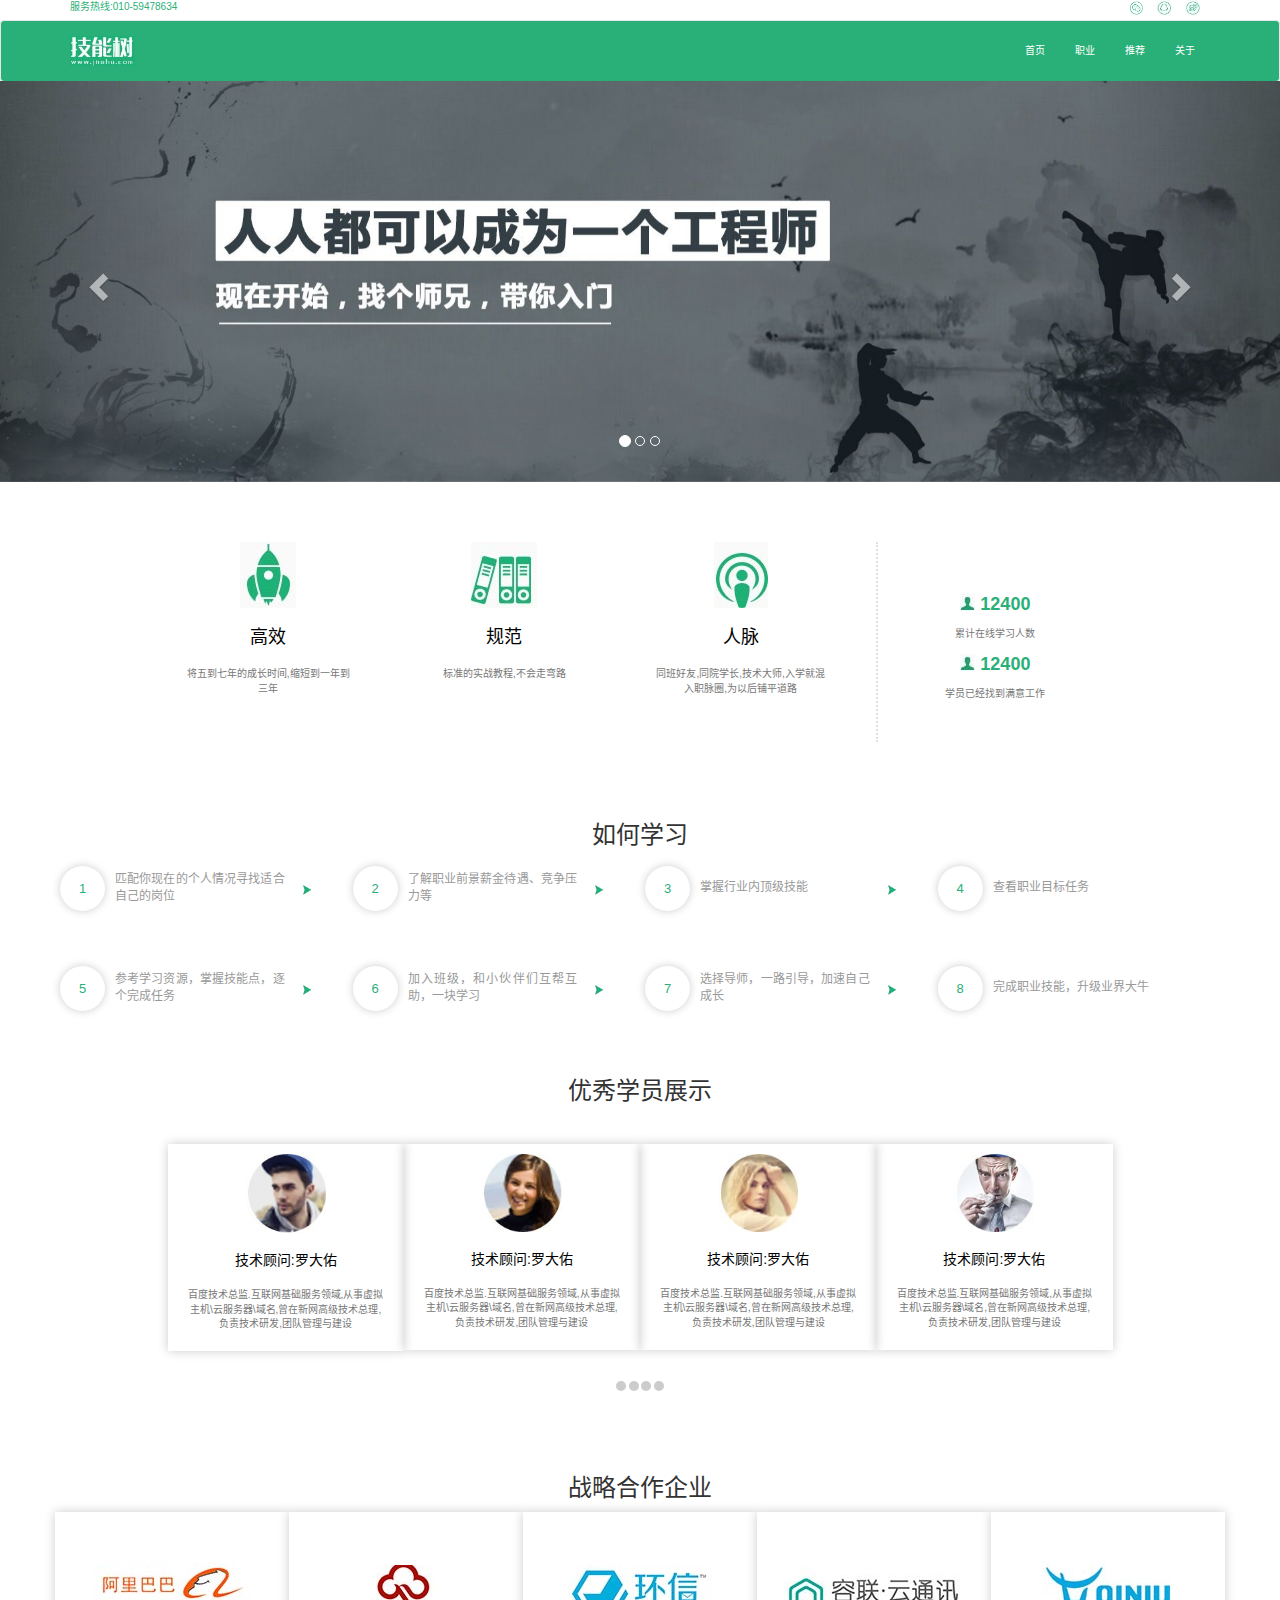
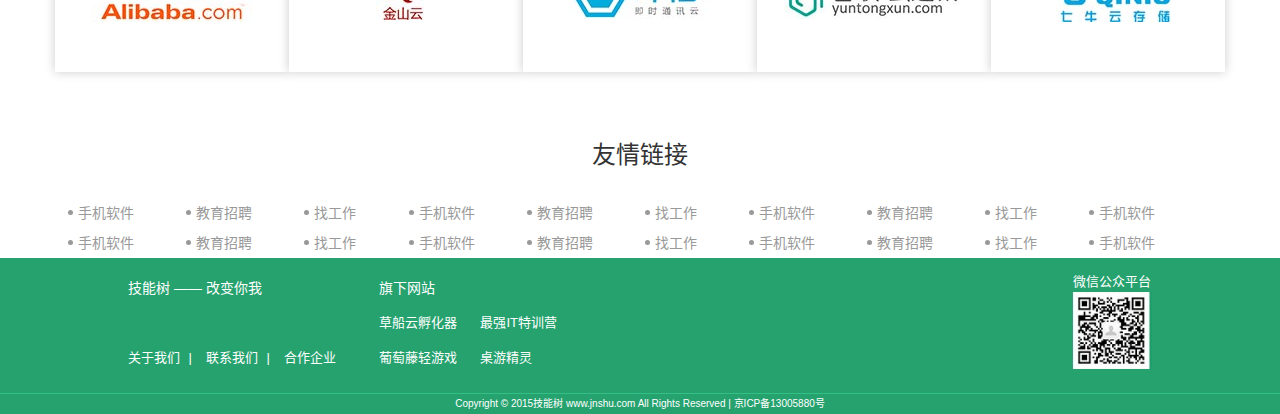
==== commit bd3599ae: "modified:   task8/css/index.css 	modified:   task8/css/task8-2.css 	modified:   task8/css/task8-3.cs" ====
--- a/task8/index.html
+++ b/task8/index.html
@@ -20,7 +20,7 @@
             <span>服务热线:010-59478634</span>
           </div>
           <div class="top-bar-2 col-xs-6">
-            <a href=""><img src="imgs/it_02.jpg" alt="" width="15"></a>
+            <a href=""><img src="imgs/it_02.png" alt="" width="15"></a>
             <a href=""><img src="imgs/it_04.jpg" alt="" width="15"></a>
             <a href=""><img src="imgs/it_06.jpg" alt="" width="15"></a>
           </div>
--- a/task8/css/index.css
+++ b/task8/css/index.css
@@ -18,6 +18,9 @@
 }
 #it_header .top-bar a{
 	margin-right: 10px;
+}
+#it_header .top-bar .top-bar-1{
+	text-align: left;
 }
 #it_header .top-bar .top-bar-2{
 	text-align: right;
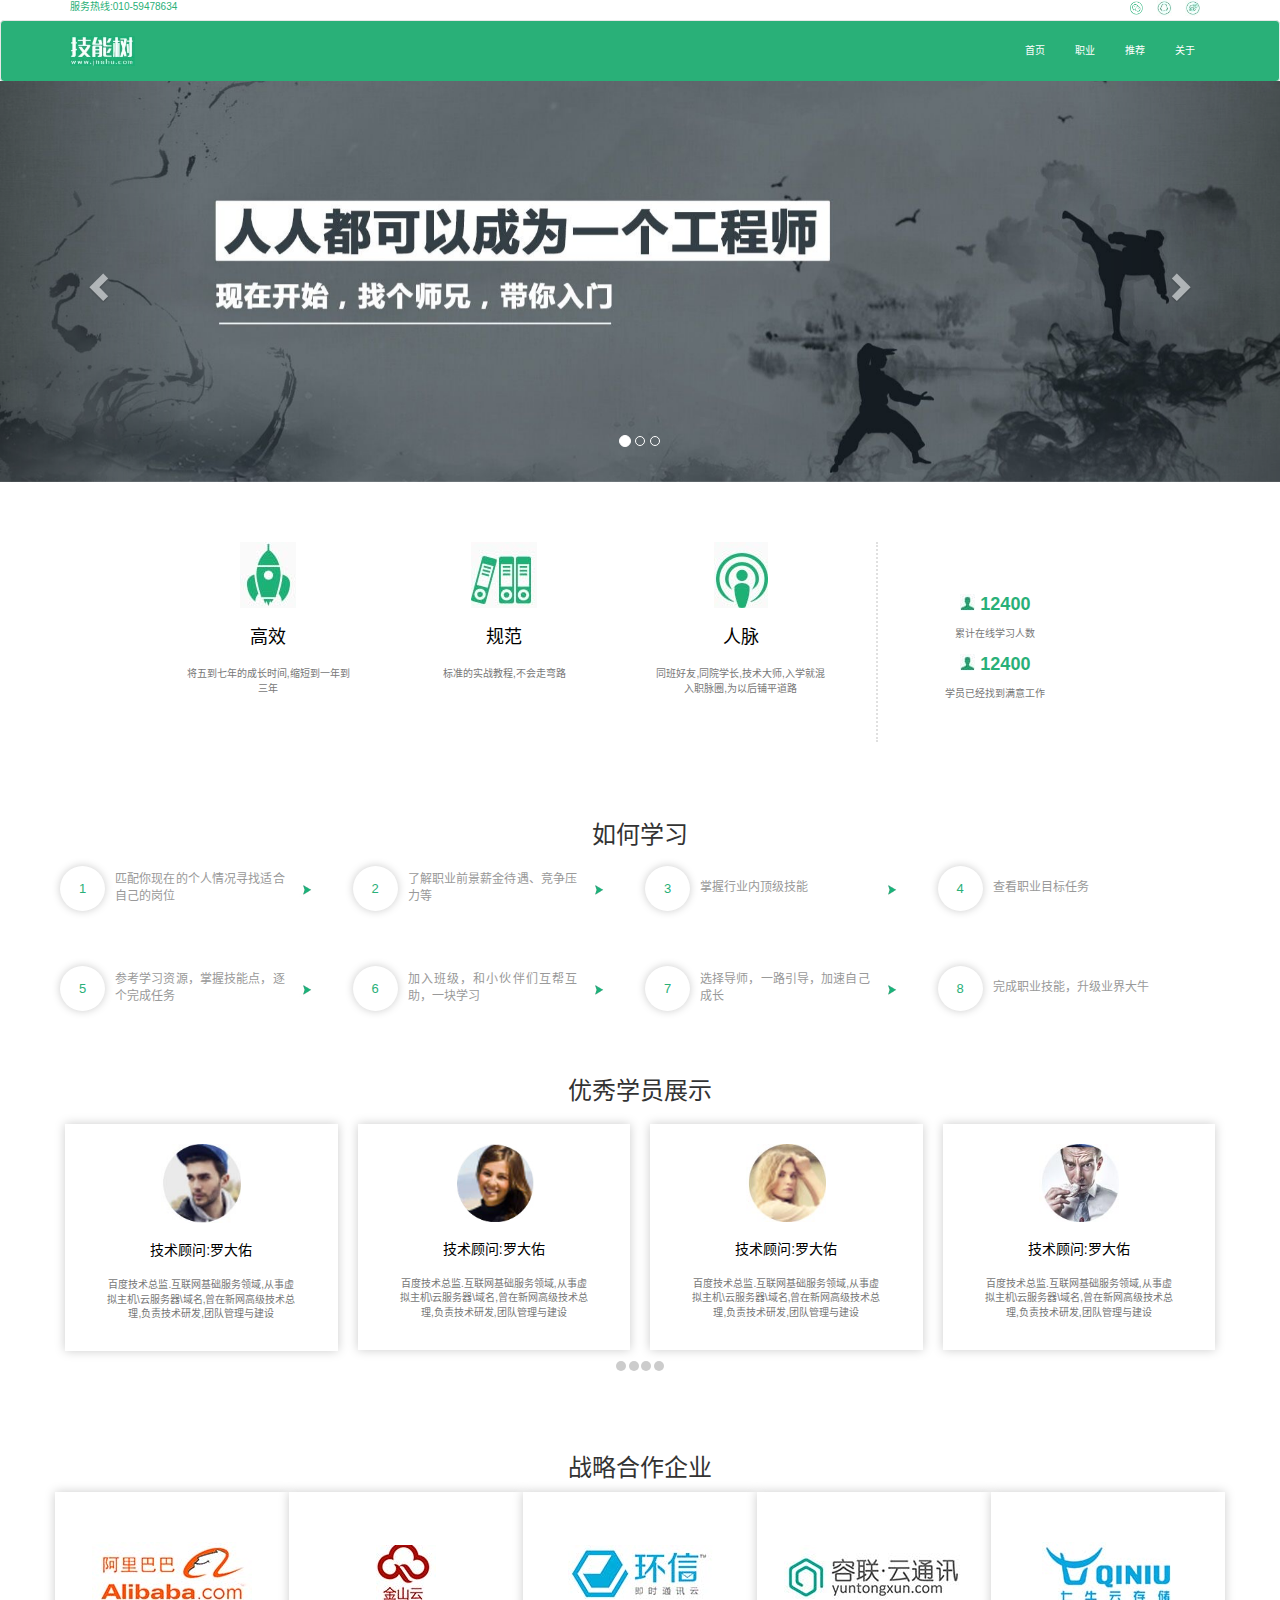
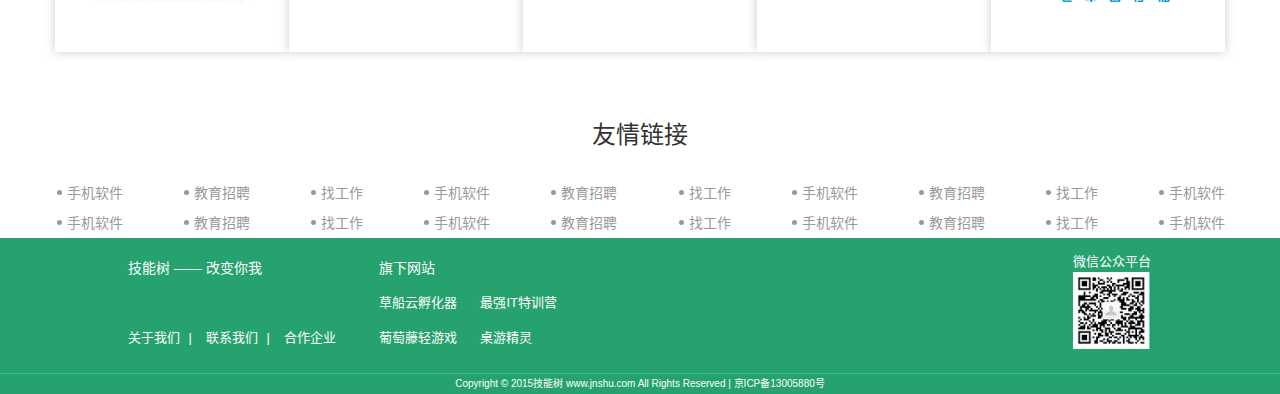
==== commit f3029ca7: "modified:   task8/css/index.css 	modified:   task8/css/task8-2.css 	modified:   task8/css/task8-3.cs" ====
--- a/task8/index.html
+++ b/task8/index.html
@@ -174,29 +174,35 @@
 <section id="it_smart">
   <div class="container">
     <div class="row">
-      <div class="col-md-10 col-md-offset-1">
         <h3 >优秀学员展示</h3>
         <div class="col-sm-3 smart">
-          <img src="imgs/p4.jpg" alt="" width=80>
-          <h5 class="title">技术顾问:罗大佑</h5>
-          <p class="text-muted">百度技术总监.互联网基础服务领域,从事虚拟主机\云服务器\域名,曾在新网高级技术总理,负责技术研发,团队管理与建设</p>
+          <div class="smart-box">
+            <img src="imgs/p4.jpg" alt="" width=80>
+            <h5 class="title">技术顾问:罗大佑</h5>
+            <p class="text-muted">百度技术总监.互联网基础服务领域,从事虚拟主机\云服务器\域名,曾在新网高级技术总理,负责技术研发,团队管理与建设</p>
+          </div>
         </div>
         <div class="col-sm-3 smart">
-          <img src="imgs/p1.jpg" alt="" width=80>
-          <h5 class="title">技术顾问:罗大佑</h5>
-          <p class="text-muted">百度技术总监.互联网基础服务领域,从事虚拟主机\云服务器\域名,曾在新网高级技术总理,负责技术研发,团队管理与建设</p>
+          <div class="smart-box">
+            <img src="imgs/p1.jpg" alt="" width=80>
+            <h5 class="title">技术顾问:罗大佑</h5>
+            <p class="text-muted">百度技术总监.互联网基础服务领域,从事虚拟主机\云服务器\域名,曾在新网高级技术总理,负责技术研发,团队管理与建设</p>
+          </div>
         </div>
         <div class="col-sm-3 smart">
-          <img src="imgs/p2.jpg" alt="" width=80>
-          <h5 class="title">技术顾问:罗大佑</h5>
-          <p class="text-muted">百度技术总监.互联网基础服务领域,从事虚拟主机\云服务器\域名,曾在新网高级技术总理,负责技术研发,团队管理与建设</p>
+          <div class="smart-box">
+            <img src="imgs/p2.jpg" alt="" width=80>
+            <h5 class="title">技术顾问:罗大佑</h5>
+            <p class="text-muted">百度技术总监.互联网基础服务领域,从事虚拟主机\云服务器\域名,曾在新网高级技术总理,负责技术研发,团队管理与建设</p>
+          </div>
         </div>
         <div class="col-sm-3 smart">
-          <img src="imgs/p3.jpg" alt="" width=80>
-          <h5 class="title">技术顾问:罗大佑</h5>
-          <p class="text-muted">百度技术总监.互联网基础服务领域,从事虚拟主机\云服务器\域名,曾在新网高级技术总理,负责技术研发,团队管理与建设</p>
-        </div>
-
+          <div class="smart-box">
+            <img src="imgs/p3.jpg" alt="" width=80>
+            <h5 class="title">技术顾问:罗大佑</h5>
+            <p class="text-muted">百度技术总监.互联网基础服务领域,从事虚拟主机\云服务器\域名,曾在新网高级技术总理,负责技术研发,团队管理与建设</p>
+          </div>
+        </div>
         <div class="row">
           <div class="col-xs-12 ">
             <div class="dot"></div>
@@ -205,8 +211,6 @@
             <div class="dot"></div>
           </div>
         </div>
-
-      </div>
     </div>
   </div>
 </section>
@@ -233,7 +237,7 @@
 <!-- 链接 -->
 <section id ="it_link">
   <div class="container">
-    <div class="row">
+    <div class="row foot-top">
         <h3 >友情链接</h3>
         <ul>
           <li><a href="#">手机软件</a></li>
--- a/task8/css/index.css
+++ b/task8/css/index.css
@@ -133,10 +133,22 @@
 	text-align: center;
 }
 #it_smart .smart{
-	margin: 30px 0;
-	padding: 10px 20px;
+	padding: 10px;
+	text-align: center;
+}
+#it_smart .smart .smart-box{
+	padding: 20px 15%;
+	width: 100%;
+	height: 100%;
+	background-color: #fff;
 	box-shadow: 0 0 10px #ccc;
 }
+@media (min-width: 768px){
+	.col-sm-3 {
+	    width: 25%;
+	}
+}
+
 #it_smart .dot{
 	display: inline-block;
 	width: 10px;
@@ -196,7 +208,7 @@
 	justify-content: space-between;
 	margin-bottom: 0;
 	padding-left: 0;
-	width: 95%;
+	width: 100%;
 	list-style: none;
 }
 #it_link ul li::before {
@@ -210,17 +222,25 @@
 	background: #999;
 }
 #it_link li{
-	margin-left: 1%;
-	margin-right: 1%;
 	height: 30px;
 	font-size: 1.4rem;
 	text-indent: 1.2rem;
 	line-height: 30px;
 	color: #a1a1a1;
 }
+@media screen and (max-width: 767px){
+	#it_link li {
+    	text-align: left;
+    	margin-right: 12%;
+    	margin-left: 12%;
+    	width: 88px;
+	}
+}
+
 #it_link li a{
 	color:#999;
 }
+
 
 /*************友情链接***************/
 
